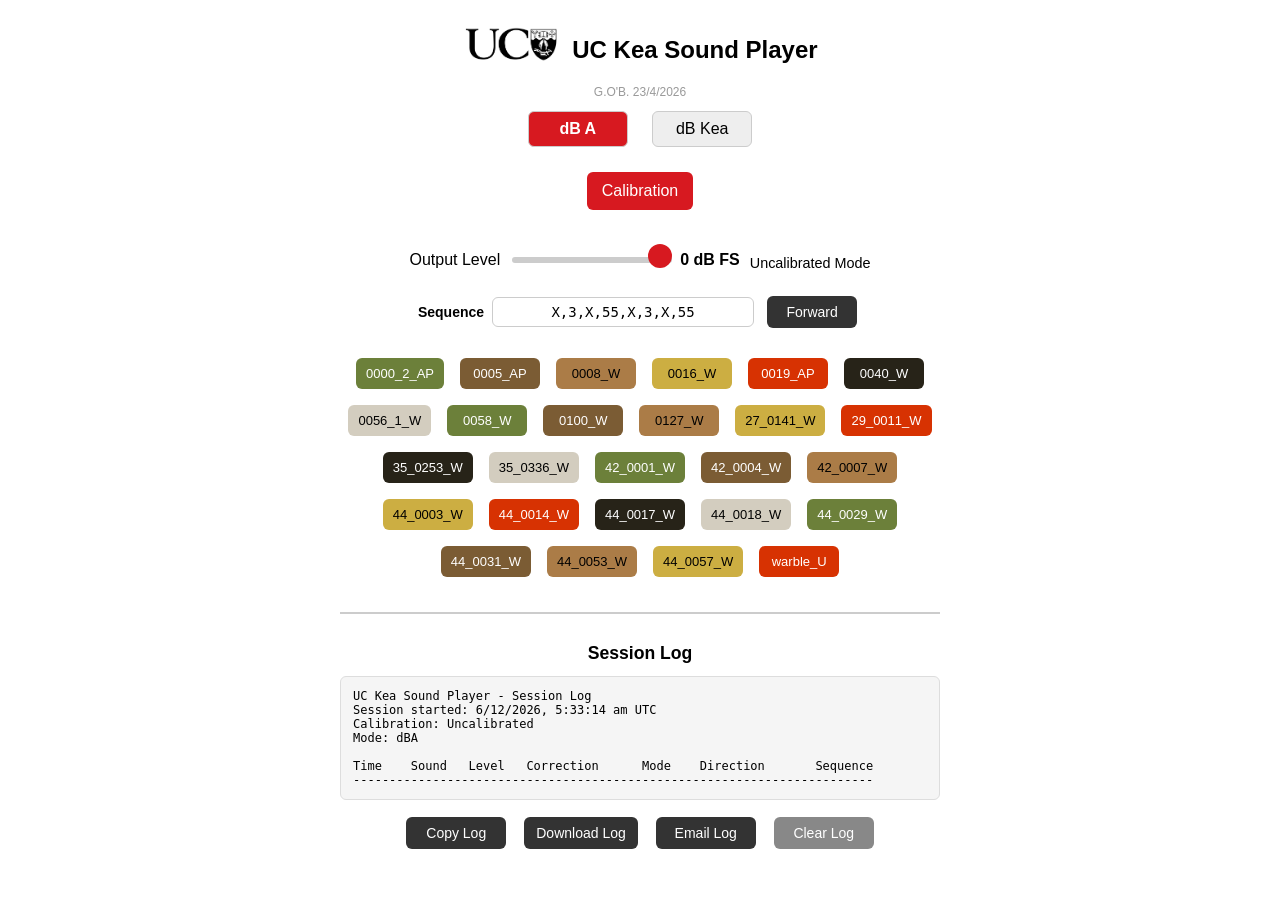
==== index.html @ 3e82da3b "Update script version in index.html" ====
<!DOCTYPE html>
<html lang="en">
<head>
  <meta charset="UTF-8" />
  <meta name="viewport" content="width=device-width, initial-scale=1.0" />
  <title>UC Kea Sound Player</title>
  <link rel="stylesheet" href="style.css?v=2.1" />
  <link rel="manifest" href="manifest.json" />
  <link rel="icon" href="icon-192.png" sizes="192x192" />
  <meta name="theme-color" content="#000000" />
</head>
<body>
  <div class="container">
    <div class="header-bar">
      <img src="UClogo.png" alt="University of Canterbury logo" class="uc-logo" />
      <h1 id="app-title">UC Kea Sound Player</h1>
    </div>
    <p class="attribution">G.O'B. 23/4/2026</p>

    <div class="mode-toggle">
      <button id="btn-dba" onclick="setMode('dBA')">dB A</button>
      <button id="btn-dbkea" onclick="setMode('dBKea')">dB Kea</button>
    </div>

    <button id="calibrate-btn" class="calibrate" onclick="toggleCalibration()">Calibration</button>

    <div class="controls">
      <label for="volume">Output Level</label>
      <div class="slider-label-group">
        <input type="range" id="volume" />
        <span id="dB-label">0 dB FS</span>
      </div>
      <span id="mode-badge">Uncalibrated Mode</span>
    </div>

    <div id="sequence-controls" class="sequence-controls">
      <label for="sequence-input">Sequence</label>
      <input type="text" id="sequence-input" class="sequence-input" value="X,3,X,55,X,3,X,55" />
      <button id="direction-btn" onclick="toggleDirection()">Forward</button>
    </div>

    <div id="waveform-container" class="waveform-container" style="display:none;">
      <canvas id="waveform-canvas"></canvas>
      <div class="waveform-hint">Tap waveform to download WAV</div>
    </div>

    <div id="buttons-container"></div>

    <div class="log-section">
      <h2>Session Log</h2>
      <pre id="log-output"></pre>
      <div class="log-actions">
        <button class="log-btn" onclick="copyLog()">Copy Log</button>
        <button class="log-btn" onclick="downloadLog()">Download Log</button>
        <button class="log-btn" onclick="emailLog()">Email Log</button>
        <button class="log-btn log-btn-clear" onclick="clearLog()">Clear Log</button>
      </div>
    </div>
  </div>

  <script src="script.js?v=2.101"></script>
  <script>
    if ("serviceWorker" in navigator) {
      navigator.serviceWorker.register("service-worker.js")
        .then(() => console.log("Service Worker registered"))
        .catch(err => console.error("Service Worker registration failed", err));
    }
  </script>
</body>
</html>
---- style.css ----
body {
  font-family: sans-serif;
  margin: 0;
  padding: 20px;
  background: #ffffff;
  color: #000000;
  text-align: center;
}

.container {
  max-width: 600px;
  margin: auto;
}

.header-bar {
  display: flex;
  align-items: center;
  justify-content: center;
  gap: 12px;
  flex-wrap: wrap;
  margin-bottom: 1em;
}

.uc-logo {
  height: 2.2em;
  max-width: 100px;
  object-fit: contain;
}

h1 {
  font-size: 1.5em;
  margin-bottom: 0.2em;
}

.attribution {
  font-size: 0.75em;
  color: #999;
  margin: 0 0 1em 0;
}

h2 {
  font-size: 1.1em;
  margin-bottom: 0.5em;
}

button {
  margin: 5px;
  padding: 10px 15px;
  font-size: 16px;
  border: none;
  border-radius: 6px;
  background-color: #000000;
  color: white;
  cursor: pointer;
  min-width: 100px;
}

button:hover {
  background-color: #666666;
}

button.active:not(#buttons-container *) {
  background-color: #d71920;
}

.calibrate {
  background-color: #d71920;
  margin-bottom: 20px;
}

#test-sound.calibrate {
  background-color: #d71920;
}

.mode-toggle {
  margin-bottom: 20px;
}

.mode-toggle button {
  margin: 0 10px;
  padding: 8px 12px;
  font-size: 16px;
  border: 1px solid #ccc;
  background-color: #eee;
  color: #000;
  cursor: pointer;
  font-weight: normal;
}

.mode-toggle button.active {
  background-color: #d71920;
  color: white;
  font-weight: bold;
}

.controls {
  margin: 20px 0;
  display: flex;
  justify-content: center;
  align-items: center;
  gap: 10px;
  flex-wrap: wrap;
}

#volume {
  width: 160px;
  flex-shrink: 0;
}

#dB-label {
  font-weight: bold;
  white-space: nowrap;
}

.slider-label-group {
  display: flex;
  align-items: center;
  gap: 6px;
  white-space: nowrap;
}

#mode-badge {
  display: block;
  margin-top: 5px;
  font-size: 0.9em;
  color: #000000;
}

.sequence-controls {
  display: flex;
  align-items: center;
  justify-content: center;
  gap: 8px;
  flex-wrap: wrap;
  margin: 15px 0;
}

.sequence-controls label {
  font-weight: bold;
  font-size: 14px;
}

.sequence-input {
  font-family: monospace;
  font-size: 14px;
  padding: 6px 10px;
  border: 1px solid #ccc;
  border-radius: 6px;
  width: 240px;
  text-align: center;
}

#direction-btn {
  min-width: 90px;
  padding: 8px 12px;
  font-size: 14px;
  background-color: #333;
}

#direction-btn.active {
  background-color: #d71920;
}

.stop-btn {
  min-width: 80px;
  padding: 8px 14px;
  font-size: 14px;
  background-color: #d71920 !important;
  margin-left: 4px;
}

.waveform-container {
  margin: 10px auto 15px;
  max-width: 100%;
  position: relative;
  cursor: pointer;
}

.waveform-container canvas {
  width: 100%;
  height: 80px;
  display: block;
  border-radius: 6px;
  border: 1px solid #ddd;
  background: #f9f9f9;
}

.waveform-hint {
  font-size: 0.7em;
  color: #aaa;
  margin-top: 3px;
  text-align: center;
}

#buttons-container {
  display: flex;
  flex-wrap: wrap;
  justify-content: center;
  gap: 6px;
  margin: 20px 0;
}

#buttons-container button {
  min-width: 80px;
  padding: 8px 10px;
  font-size: 13px;
  word-break: break-word;
  transition: opacity 0.15s, outline 0.15s;
}

#buttons-container button:hover {
  opacity: 0.8;
}

#buttons-container button.active {
  outline: 3px solid #d71920;
  outline-offset: 2px;
  opacity: 1;
}

input[type="range"] {
  -webkit-appearance: none;
  appearance: none;
  width: 100%;
  max-width: 200px;
  height: 6px;
  background: #ccc;
  border-radius: 5px;
}

input[type="range"]::-webkit-slider-thumb {
  -webkit-appearance: none;
  height: 24px;
  width: 24px;
  border-radius: 50%;
  background: #d71920;
  cursor: pointer;
  margin-top: -9px;
}

/* Log section */
.log-section {
  margin-top: 30px;
  text-align: left;
  border-top: 2px solid #ccc;
  padding-top: 15px;
}

.log-section h2 {
  text-align: center;
}

#log-output {
  background: #f5f5f5;
  border: 1px solid #ddd;
  border-radius: 6px;
  padding: 12px;
  font-family: monospace;
  font-size: 12px;
  max-height: 250px;
  overflow-y: auto;
  white-space: pre;
  min-height: 60px;
}

.log-actions {
  display: flex;
  flex-wrap: wrap;
  justify-content: center;
  gap: 8px;
  margin-top: 10px;
}

.log-btn {
  min-width: 100px;
  padding: 8px 12px;
  font-size: 14px;
  background-color: #333;
}

.log-btn-clear {
  background-color: #888;
}
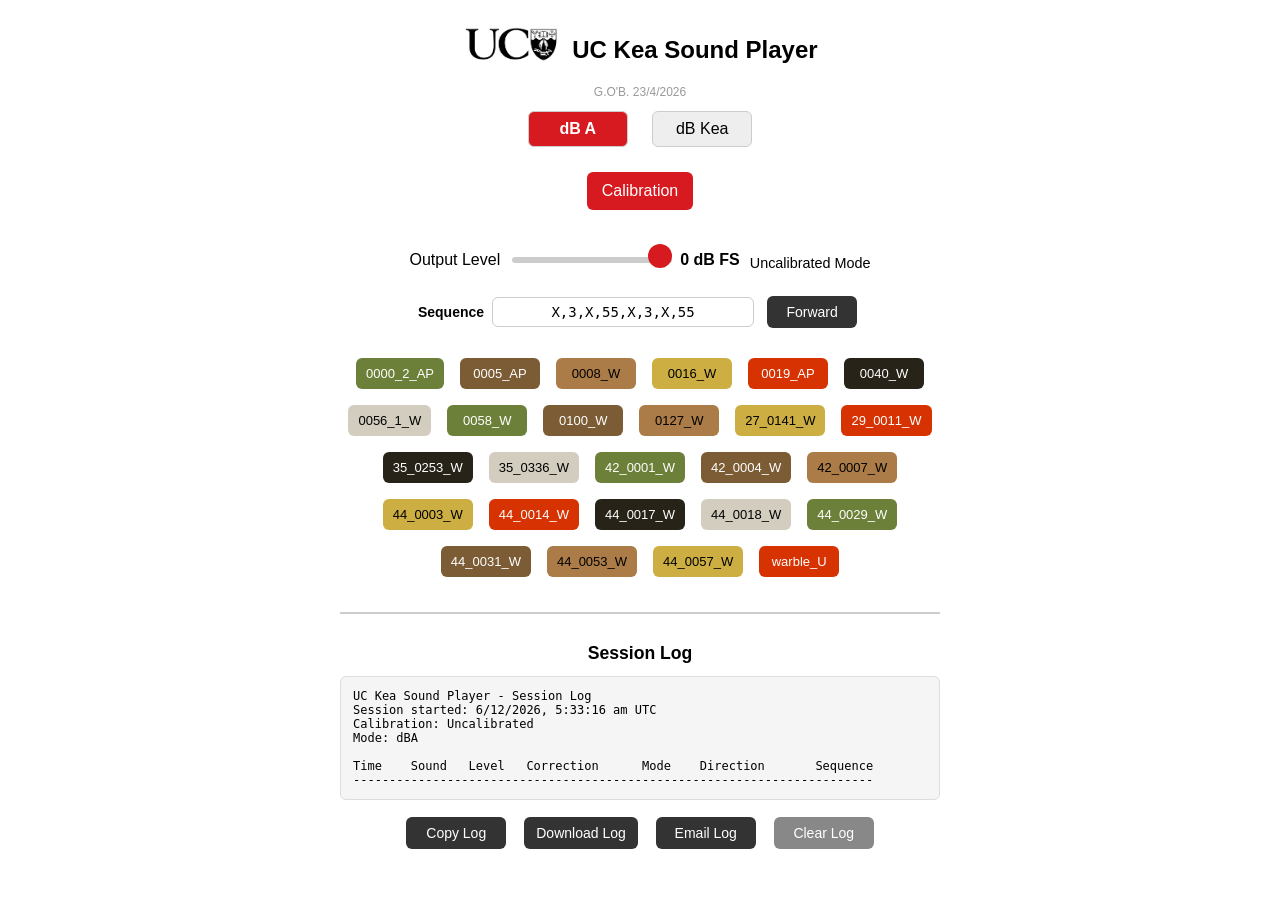
==== commit 25045101: "Update script version in index.html" ====
--- a/index.html
+++ b/index.html
@@ -58,7 +58,7 @@
     </div>
   </div>
 
-  <script src="script.js?v=2.101"></script>
+  <script src="script.js?v=2.102"></script>
   <script>
     if ("serviceWorker" in navigator) {
       navigator.serviceWorker.register("service-worker.js")
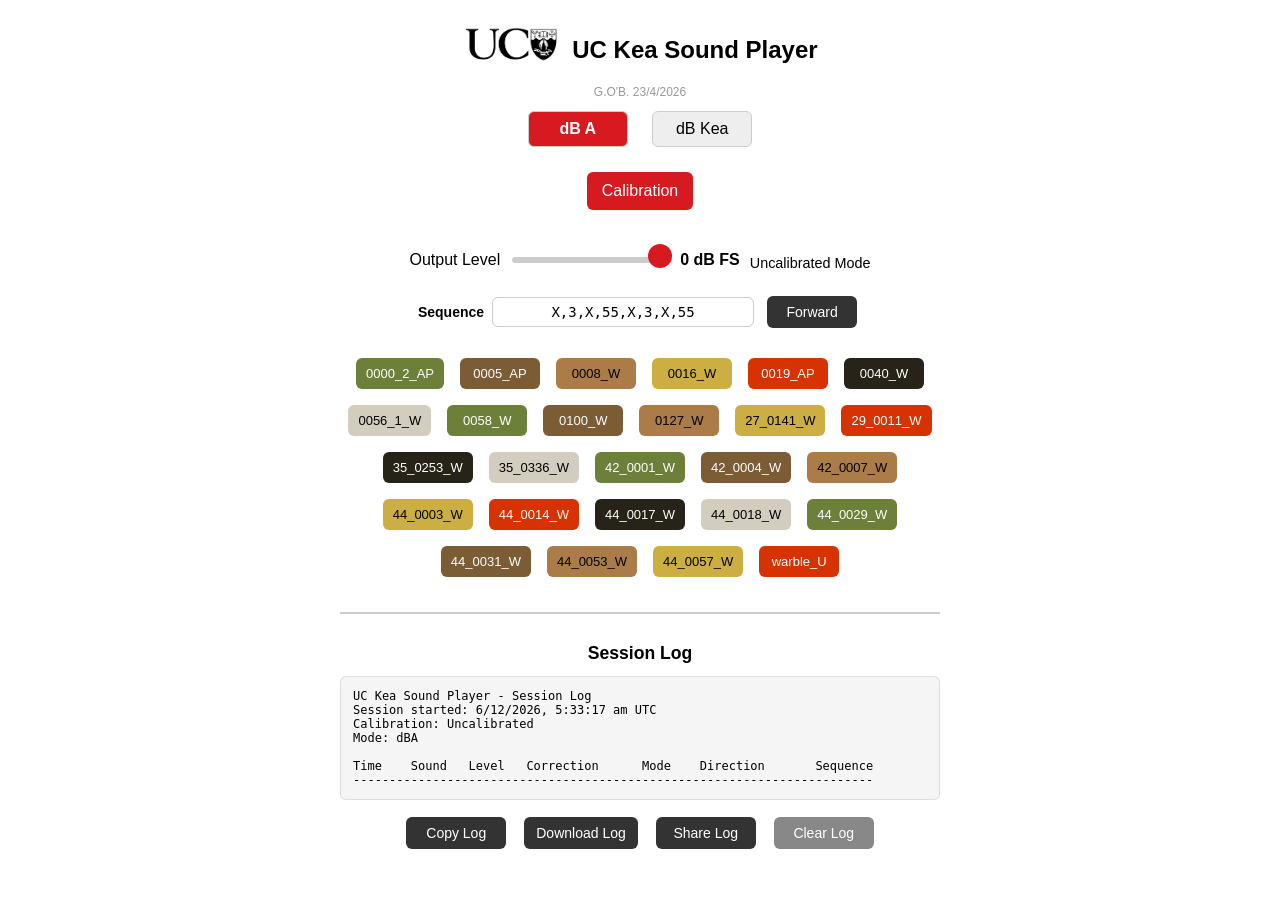
==== commit cf2393bb: "Add files via upload" ====
--- a/index.html
+++ b/index.html
@@ -52,13 +52,13 @@
       <div class="log-actions">
         <button class="log-btn" onclick="copyLog()">Copy Log</button>
         <button class="log-btn" onclick="downloadLog()">Download Log</button>
-        <button class="log-btn" onclick="emailLog()">Email Log</button>
+        <button class="log-btn" onclick="emailLog()">Share Log</button>
         <button class="log-btn log-btn-clear" onclick="clearLog()">Clear Log</button>
       </div>
     </div>
   </div>
 
-  <script src="script.js?v=2.102"></script>
+  <script src="script.js?v=2.1"></script>
   <script>
     if ("serviceWorker" in navigator) {
       navigator.serviceWorker.register("service-worker.js")
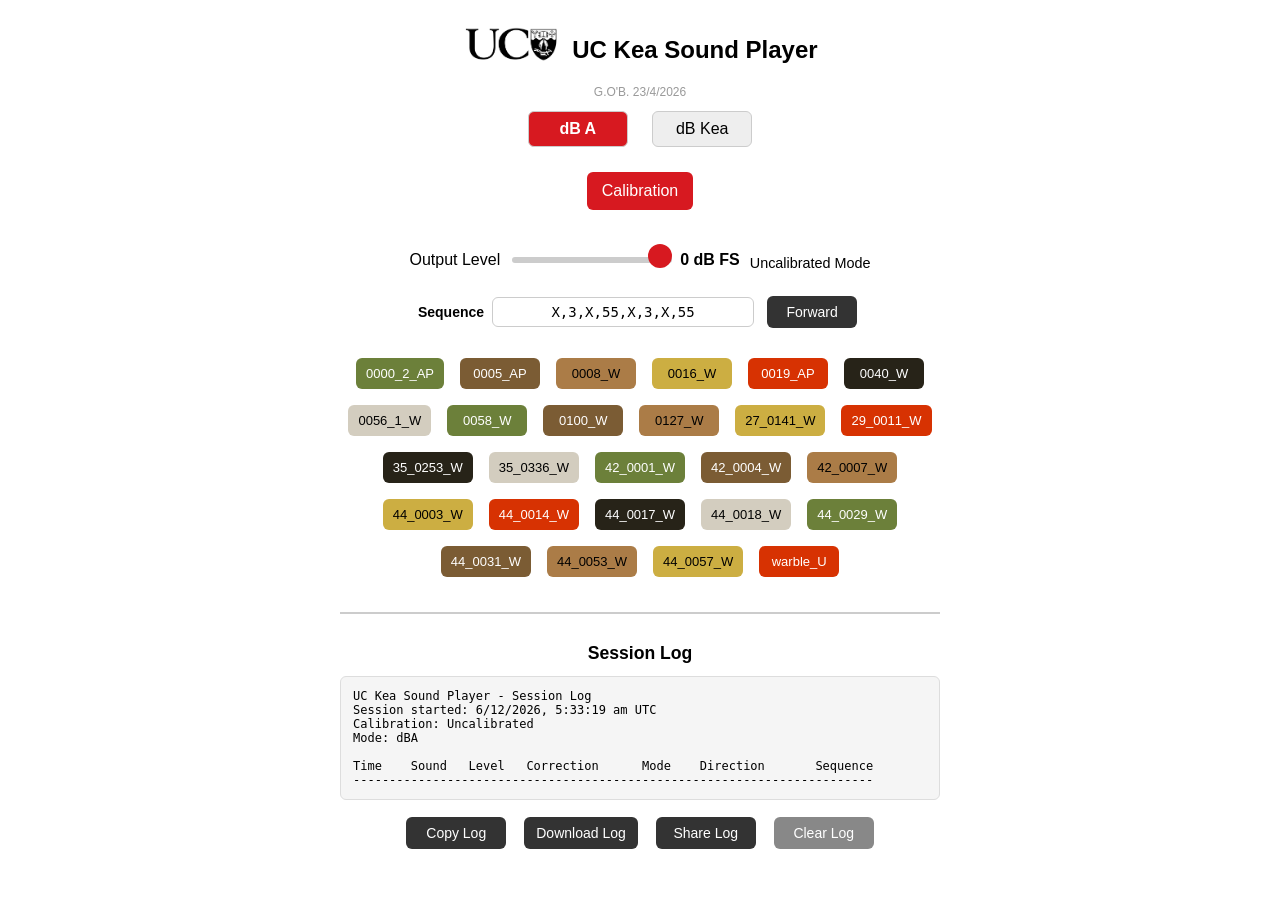
==== commit 6e7a1eb3: "Update script.js version in index.html" ====
--- a/index.html
+++ b/index.html
@@ -58,7 +58,7 @@
     </div>
   </div>
 
-  <script src="script.js?v=2.1"></script>
+  <script src="script.js?v=2.103"></script>
   <script>
     if ("serviceWorker" in navigator) {
       navigator.serviceWorker.register("service-worker.js")
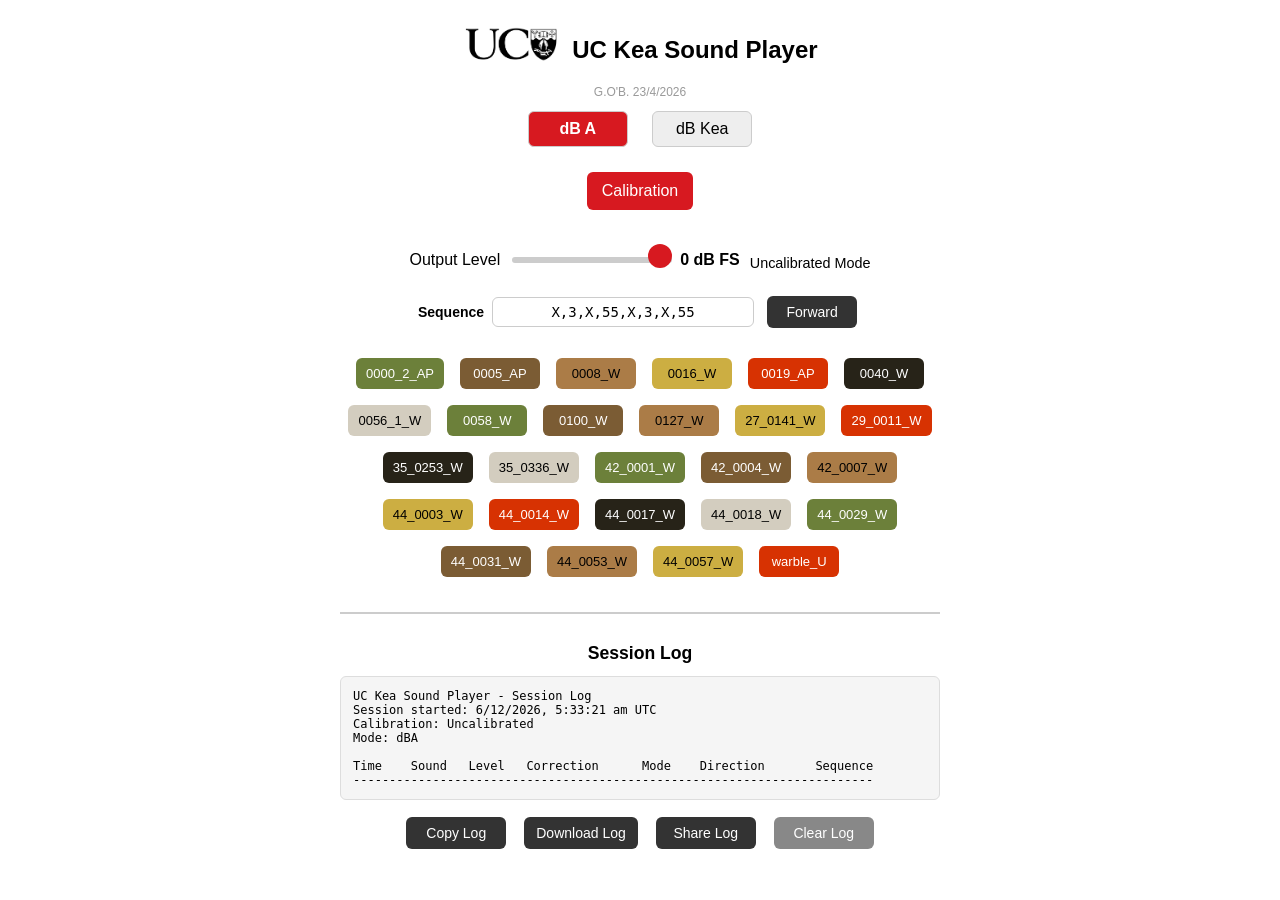
==== commit 6b322728: "Update script version in index.html" ====
--- a/index.html
+++ b/index.html
@@ -58,7 +58,7 @@
     </div>
   </div>
 
-  <script src="script.js?v=2.103"></script>
+  <script src="script.js?v=2.104"></script>
   <script>
     if ("serviceWorker" in navigator) {
       navigator.serviceWorker.register("service-worker.js")
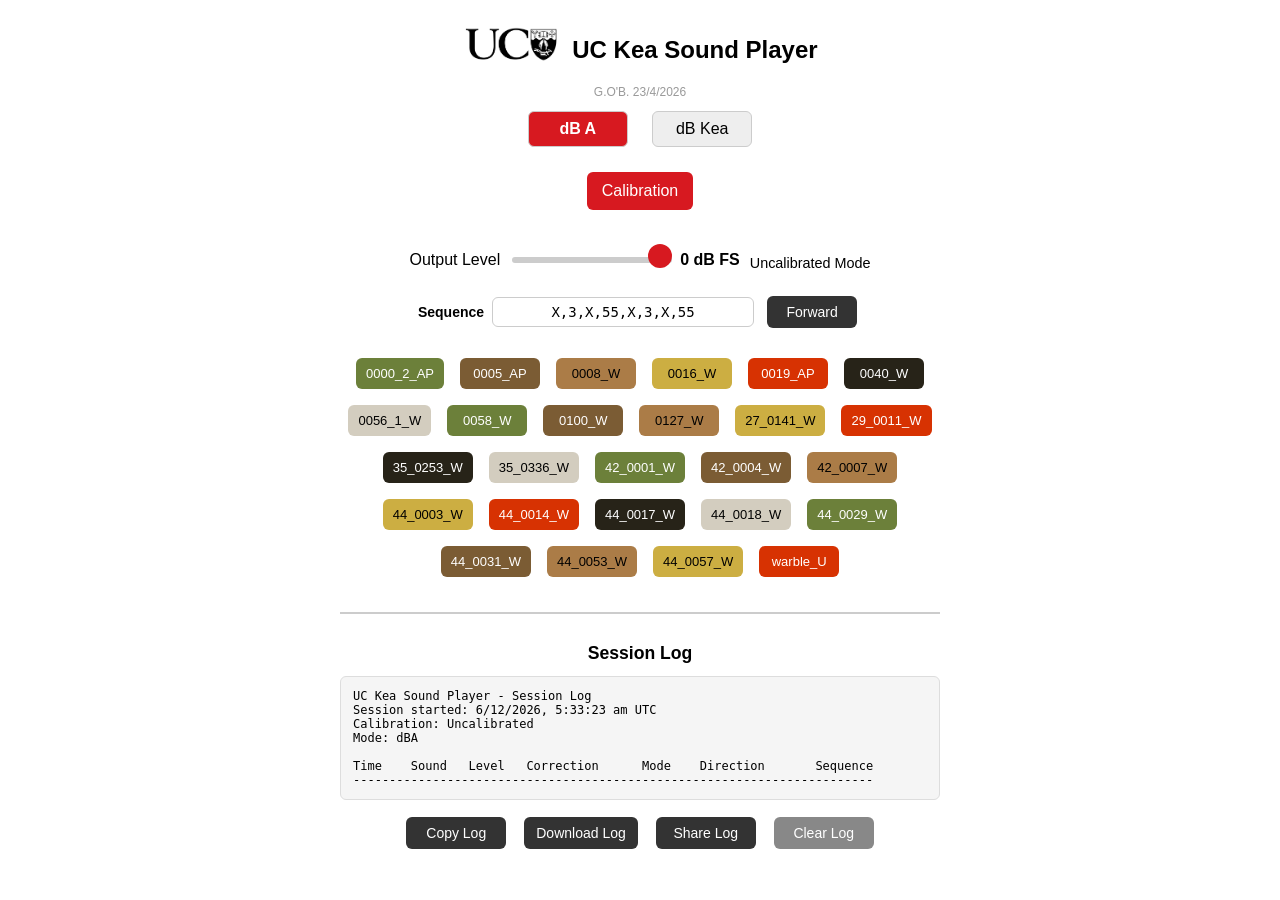
==== commit 07303fd5: "Update index.html" ====
--- a/index.html
+++ b/index.html
@@ -58,7 +58,7 @@
     </div>
   </div>
 
-  <script src="script.js?v=2.104"></script>
+  <script src="script.js?v=2.105"></script>
   <script>
     if ("serviceWorker" in navigator) {
       navigator.serviceWorker.register("service-worker.js")
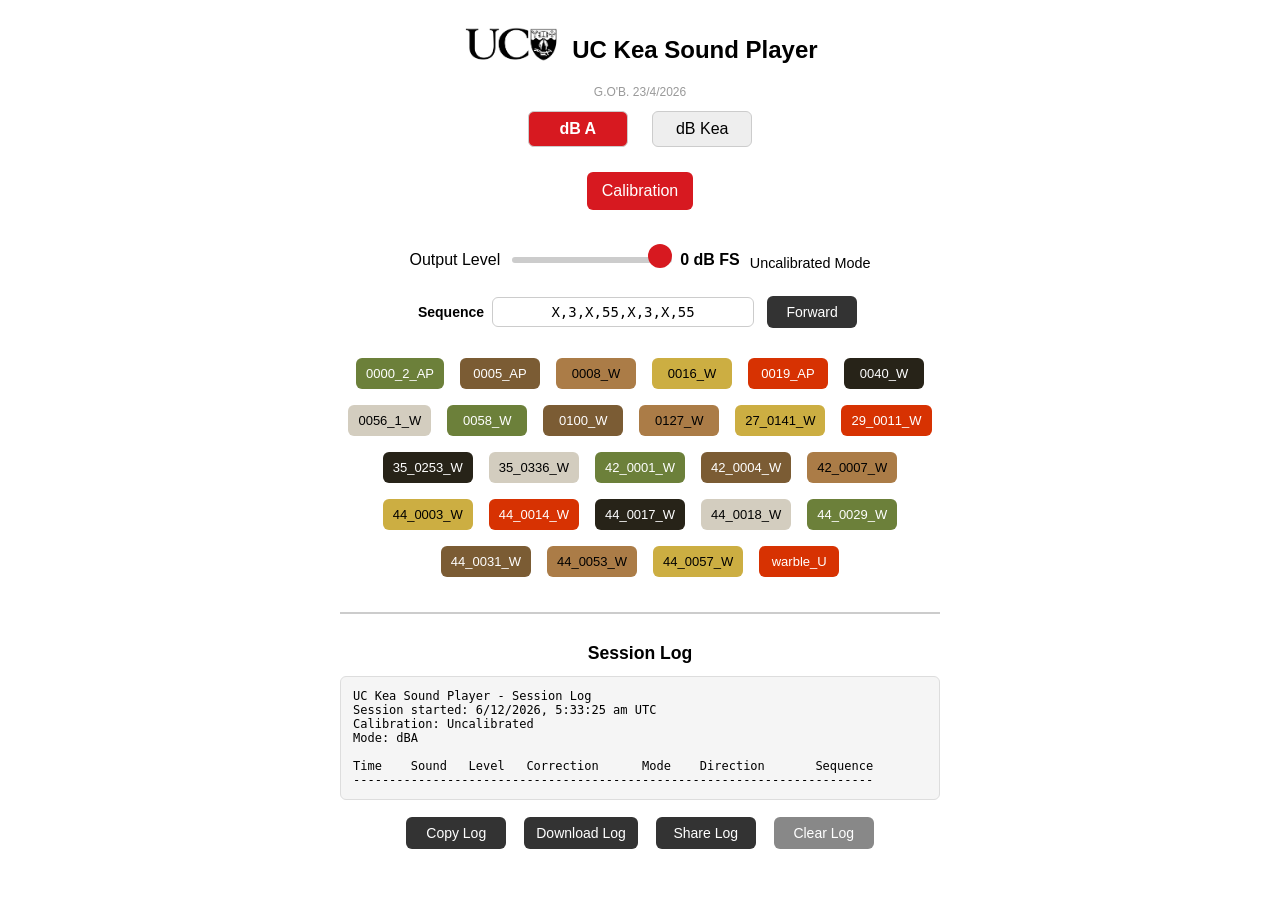
==== commit 733a9f8f: "Update script version in index.html" ====
--- a/index.html
+++ b/index.html
@@ -58,7 +58,7 @@
     </div>
   </div>
 
-  <script src="script.js?v=2.105"></script>
+  <script src="script.js?v=2.106"></script>
   <script>
     if ("serviceWorker" in navigator) {
       navigator.serviceWorker.register("service-worker.js")
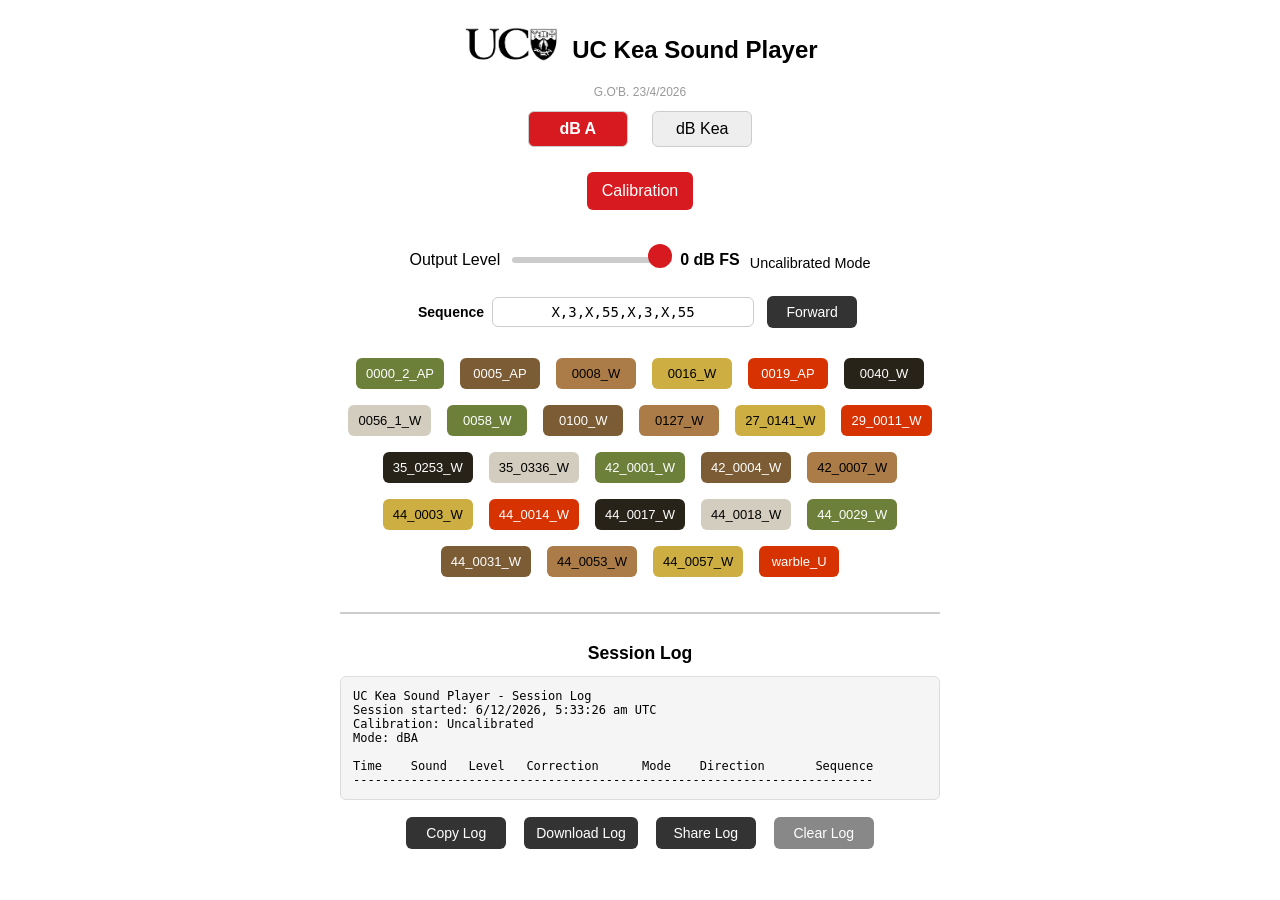
==== commit 14263967: "Update index.html" ====
--- a/index.html
+++ b/index.html
@@ -58,7 +58,7 @@
     </div>
   </div>
 
-  <script src="script.js?v=2.106"></script>
+  <script src="script.js?v=2.107"></script>
   <script>
     if ("serviceWorker" in navigator) {
       navigator.serviceWorker.register("service-worker.js")
